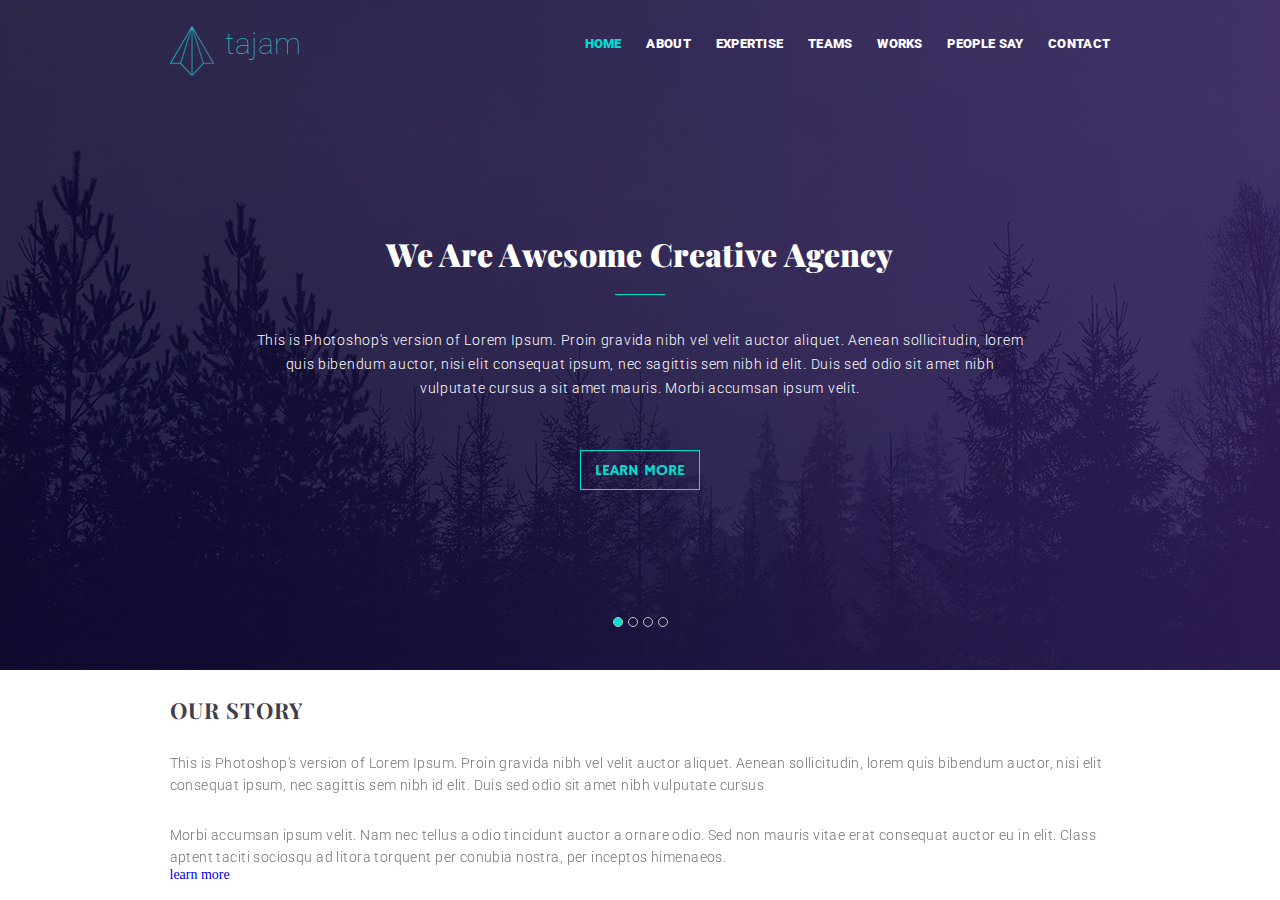
==== index.html @ 180e7577 "1.Make template 'content_wrapper'. 2.Make templates and mixins for headers and links. 3.Some extra c" ====
<!DOCTYPE html>
<html lang="ru">
	<head>
		<title>tajam
	</title>

		<link rel="stylesheet" href="css/style.css">
		<meta http-equiv="Content-type" content="text/html;charset=UTF-8" />
	</head>
	<body>
		<!-- Главная страница -->
		<header id="home">
			<div class="heading">
				<div class="logo">
					<h1>tajam</h1>
				</div>
				
				<nav>
					<ul>
						<li><a href="#home">home</a></li>
						<li><a href="#about">about</a></li>
						<li><a href="#expertise">expertise</a></li>
						<li><a href="#teams">teams</a></li>
						<li><a href="#works">works</a></li>
						<li><a href="#people_say">people say</a></li>
						<li><a href="#contact">contact</a></li>
					</ul>
				</nav>
				
				</div>
				<div class="middle_content">
					<h2>we are awesome creative agency</h2>
					<span class="blue_line"></span>
					<p>This is Photoshop's version  of Lorem Ipsum. Proin gravida nibh vel velit auctor aliquet. Aenean sollicitudin, lorem quis bibendum auctor, nisi elit consequat ipsum, nec sagittis sem nibh id elit. Duis sed odio sit amet nibh vulputate cursus a sit amet mauris. Morbi accumsan ipsum velit.</p>	
					<a href="">learn more</a>
				</div>
				<div class="triggers">
					<span></span>
					<span></span>
					<span></span>
					<span></span>
				</div>
				
		</header>
		<!-- О компании -->
		<section id="about">
			<div class="company_story">
				<h2>Our story</h2>
				<p>This is Photoshop's version  of Lorem Ipsum. Proin gravida nibh vel velit auctor aliquet. Aenean sollicitudin, lorem quis bibendum auctor, nisi elit consequat ipsum, nec sagittis sem nibh id elit. Duis sed odio sit amet nibh vulputate cursus</p>
				<p>Morbi accumsan ipsum velit. Nam nec tellus a odio tincidunt auctor a ornare odio. Sed non  mauris vitae erat consequat auctor eu in elit. Class aptent taciti sociosqu ad litora torquent per conubia nostra, per inceptos himenaeos.</p>
				<a href="#">learn more</a>
			</div>
		</section>

	</body>

	</html>
---- css/style.css ----
@charset "UTF-8";
@import url("https://fonts.googleapis.com/css2?family=Hammersmith+One&family=Playfair+Display:wght@400;700;900&family=Roboto:wght@100;300;400;900&display=swap");
/*Обнуление некоторых стандартных стилей CSS браузера*/
* {
  padding: 0;
  margin: 0;
  border: 0; }

*, *:before, *:after {
  -moz-box-sizing: border-box;
  -webkit-box-sizing: border-box;
  box-sizing: border-box; }

:focus, :active {
  outline: none; }

a:focus, a:active {
  outline: none; }

nav, footer, header, aside {
  display: block; }

html, body {
  height: 100%;
  width: 100%;
  font-size: 100%;
  line-height: 1;
  font-size: 14px;
  -ms-text-size-adjust: 100%;
  -moz-text-size-adjust: 100%;
  -webkit-text-size-adjust: 100%; }

input, button, textarea {
  font-family: inherit; }

input::-ms-clear {
  display: none; }

button {
  cursor: pointer; }

button::-moz-focus-inner {
  padding: 0;
  border: 0; }

a, a:visited {
  text-decoration: none; }

a:hover {
  text-decoration: none; }

ul li {
  list-style: none; }

img {
  vertical-align: top; }

h1, h2, h3, h4, h5, h6 {
  font-size: inherit;
  font-weight: 400; }

/*--------------------------------------------------*/
header .heading, #about .company_story {
  max-width: 941px;
  margin: 0 auto; }

#about h2 {
  font-family: 'Playfair Display',serif;
  text-transform: uppercase;
  font-size: 22px;
  line-height: 1.2;
  font-weight: 700;
  letter-spacing: 0.05em; }

header .middle_content a {
  display: inline-block;
  font-family: 'Hammersmith One', sans-serif;
  font-size: 16px;
  line-height: 40px;
  font-weight: 400;
  color: #00e0d0;
  text-transform: uppercase;
  height: 40px;
  border: 1px solid #00e0d0; }

header {
  background: url("../../img/layers.png") no-repeat, url("../../img/put_your_image_here_51.png") no-repeat; }
  header .heading {
    display: -webkit-box;
    display: -ms-flexbox;
    display: flex;
    -webkit-box-pack: justify;
    -ms-flex-pack: justify;
    justify-content: space-between; }
    header .heading .logo h1 {
      background-image: -webkit-gradient(linear, left top, right top, from(#00e0d0), to(#4aa3cc));
      background-image: -webkit-linear-gradient(left, #00e0d0 0%, #4aa3cc 100%);
      background-image: -o-linear-gradient(left, #00e0d0 0%, #4aa3cc 100%);
      background-image: linear-gradient(90deg, #00e0d0 0%, #4aa3cc 100%);
      font-family: Roboto;
      font-size: 30px;
      line-height: 1.2;
      margin: 26px 0 0 0;
      font-weight: 100;
      color: transparent;
      -webkit-background-clip: text;
      background-clip: text;
      position: relative;
      padding: 0 0 0 55px; }
      header .heading .logo h1:before {
        content: '';
        background: url("../../img/Icons/vector_smart_object_47.png") 0 0 no-repeat;
        width: 44px;
        height: 50px;
        top: 0;
        left: 0;
        position: absolute; }
    header .heading nav {
      margin: 36px 0 0 0;
      width: 526px; }
      header .heading nav ul {
        display: -webkit-box;
        display: -ms-flexbox;
        display: flex;
        -webkit-box-pack: justify;
        -ms-flex-pack: justify;
        justify-content: space-between;
        font-family: Roboto;
        font-size: 13px;
        line-height: 1.2;
        font-weight: 900;
        letter-spacing: 0.025em;
        text-transform: uppercase; }
        header .heading nav ul li a {
          color: #ffffff; }
        header .heading nav ul li:first-child a {
          color: #00e0d0; }
  header .middle_content {
    text-align: center;
    max-width: 771px;
    margin: 0 auto; }
    header .middle_content h2 {
      font-family: 'Playfair Display', serif;
      font-size: 32px;
      line-height: 1.2;
      font-weight: 900;
      letter-spacing: 0.01em;
      color: #ffffff;
      text-transform: capitalize;
      margin: 173px 0 0 0; }
    header .middle_content span {
      display: inline-block;
      width: 50px;
      height: 1px;
      background-color: #00e0d0;
      margin: 21px 0 0 0; }
    header .middle_content p {
      font-family: Roboto;
      font-size: 14px;
      line-height: 24px;
      font-weight: 300;
      letter-spacing: 0.05em;
      color: #ffffff;
      margin: 30px 0 0 0; }
    header .middle_content a {
      width: 120px;
      margin: 50px 0 0 0; }
  header .triggers {
    width: 55px;
    margin: 127px auto 0;
    display: -webkit-box;
    display: -ms-flexbox;
    display: flex;
    -webkit-box-pack: justify;
    -ms-flex-pack: justify;
    justify-content: space-between;
    padding: 0 0 70px 0; }
    header .triggers span {
      display: block;
      width: 10px;
      height: 10px;
      border-radius: 50%;
      border: 1px solid #c2c2c2; }
      header .triggers span:first-child {
        background-color: #00e0d0; }

#about {
  background: #ffffff; }
  #about h2 {
    color: #413d4b; }
  #about p {
    opacity: 0.74;
    font-family: Roboto;
    font-size: 14px;
    line-height: 22px;
    font-weight: 300;
    letter-spacing: 0.03em;
    color: #413d4b;
    margin: 28px 0 0 0; }
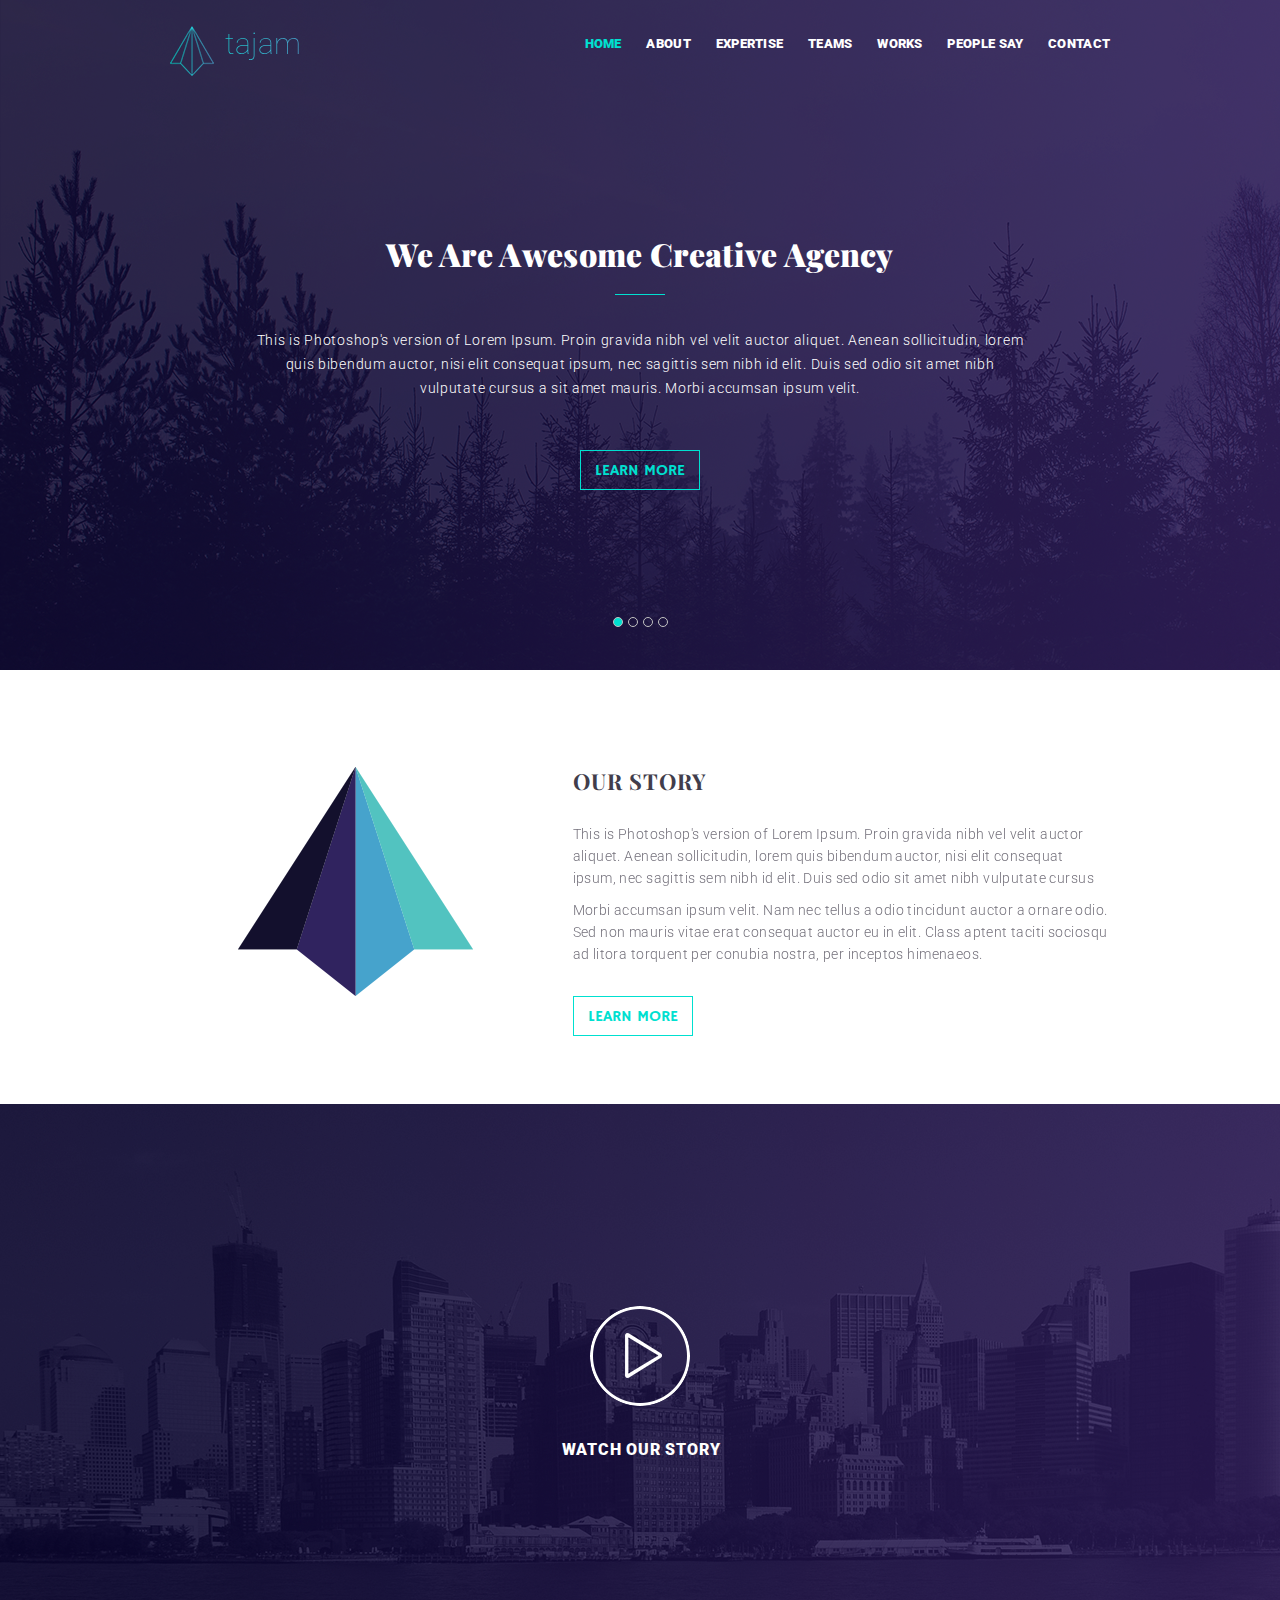
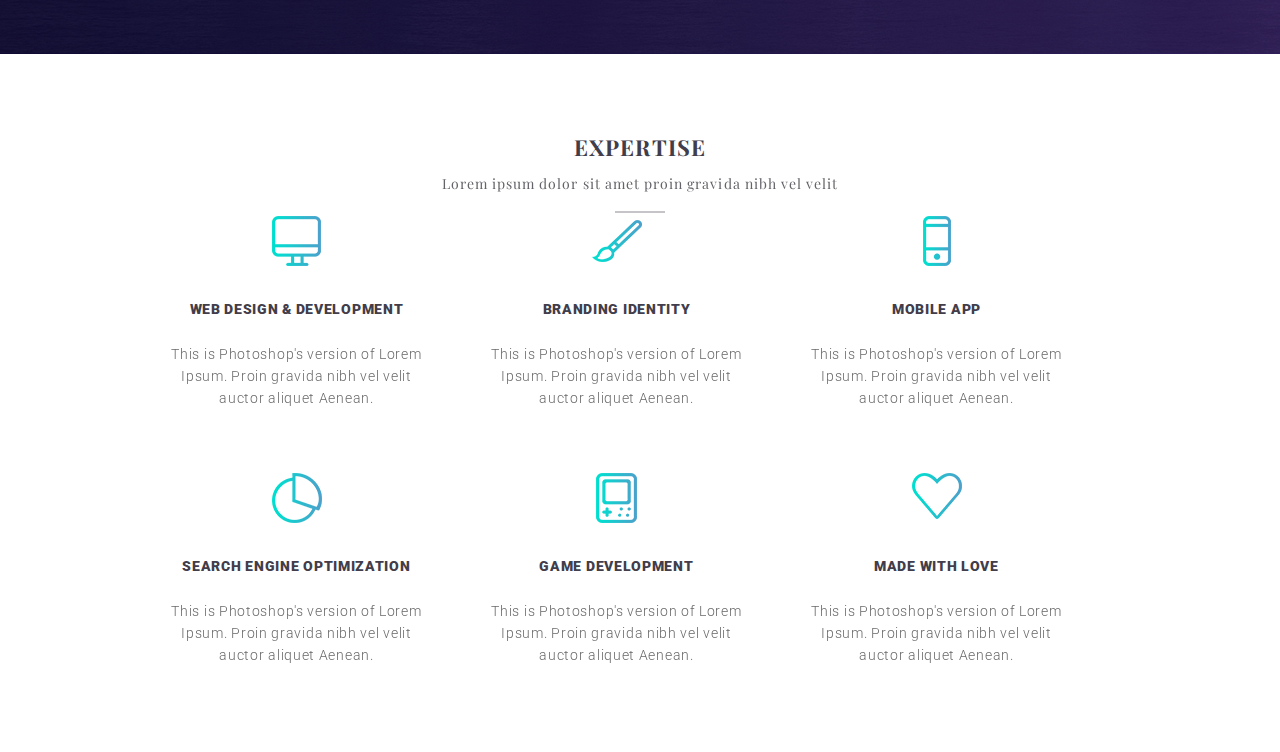
==== commit 4485e0c8: "1.Rename images 2.Complete 3 sections(about,video_story,expertise)" ====
--- a/index.html
+++ b/index.html
@@ -45,13 +45,59 @@
 		<!-- О компании -->
 		<section id="about">
 			<div class="company_story">
-				<h2>Our story</h2>
-				<p>This is Photoshop's version  of Lorem Ipsum. Proin gravida nibh vel velit auctor aliquet. Aenean sollicitudin, lorem quis bibendum auctor, nisi elit consequat ipsum, nec sagittis sem nibh id elit. Duis sed odio sit amet nibh vulputate cursus</p>
-				<p>Morbi accumsan ipsum velit. Nam nec tellus a odio tincidunt auctor a ornare odio. Sed non  mauris vitae erat consequat auctor eu in elit. Class aptent taciti sociosqu ad litora torquent per conubia nostra, per inceptos himenaeos.</p>
-				<a href="#">learn more</a>
+				<div class="story_box">
+					<h2>Our story</h2>
+					<p>This is Photoshop's version  of Lorem Ipsum. Proin gravida nibh vel velit auctor aliquet. Aenean sollicitudin, lorem quis bibendum auctor, nisi elit consequat ipsum, nec sagittis sem nibh id elit. Duis sed odio sit amet nibh vulputate cursus</p>
+					<p>Morbi accumsan ipsum velit. Nam nec tellus a odio tincidunt auctor a ornare odio. Sed non  mauris vitae erat consequat auctor eu in elit. Class aptent taciti sociosqu ad litora torquent per conubia nostra, per inceptos himenaeos.</p>
+					<a href="#">learn more</a>
+				</div>
 			</div>
 		</section>
+		<!-- Видео презентация -->
+		<section class="video_story">
+				<div class="play_wrapper">
+					<a href="#">watch our story</a>
+				</div>
+		</section>
+		<!-- Компетенции компании -->
+		<section id="expertise">
 
+			<div class="expertise_wraper">
+
+				<div class="top_content_expertise">
+							<h2>expertise</h2>
+							<p>Lorem ipsum dolor sit amet proin gravida nibh vel velit</p>
+							<span></span>
+						</div>
+			
+						<div class="main_content_expertise">
+							<div class="tile_web_dev">
+								<h2>web design & development</h2>
+								<p>This is Photoshop's version of Lorem Ipsum. Proin gravida nibh vel velit auctor aliquet Aenean.</p>
+							</div>
+							<div class="tile_identity">
+								<h2>branding identity</h2>
+								<p>This is Photoshop's version of Lorem Ipsum. Proin gravida nibh vel velit auctor aliquet Aenean.</p>
+							</div>
+							<div class="tile_mobile">
+								<h2>mobile app</h2>
+								<p>This is Photoshop's version of Lorem Ipsum. Proin gravida nibh vel velit auctor aliquet Aenean.</p>
+							</div>
+							<div class="tile_seo">
+								<h2>search engine optimization</h2>
+								<p>This is Photoshop's version of Lorem Ipsum. Proin gravida nibh vel velit auctor aliquet Aenean.</p>
+							</div>
+							<div class="tile_gamedev">
+								<h2>game development</h2>
+								<p>This is Photoshop's version of Lorem Ipsum. Proin gravida nibh vel velit auctor aliquet Aenean.</p>
+							</div>
+							<div class="tile_mwl">
+								<h2>made with love</h2>
+								<p>This is Photoshop's version of Lorem Ipsum. Proin gravida nibh vel velit auctor aliquet Aenean.</p>
+							</div>
+						</div>
+			</div>
+		</section>
 	</body>
 
 	</html>
--- a/css/style.css
+++ b/css/style.css
@@ -60,11 +60,11 @@
   font-weight: 400; }
 
 /*--------------------------------------------------*/
-header .heading, #about .company_story {
+header .heading, #about .company_story, .video_story .play_wrapper, #expertise .expertise_wraper {
   max-width: 941px;
   margin: 0 auto; }
 
-#about h2 {
+#about .company_story .story_box h2, #expertise .expertise_wraper .top_content_expertise h2 {
   font-family: 'Playfair Display',serif;
   text-transform: uppercase;
   font-size: 22px;
@@ -72,7 +72,7 @@
   font-weight: 700;
   letter-spacing: 0.05em; }
 
-header .middle_content a {
+header .middle_content a, #about .company_story .story_box a {
   display: inline-block;
   font-family: 'Hammersmith One', sans-serif;
   font-size: 16px;
@@ -81,10 +81,11 @@
   color: #00e0d0;
   text-transform: uppercase;
   height: 40px;
-  border: 1px solid #00e0d0; }
+  border: 1px solid #00e0d0;
+  text-align: center; }
 
 header {
-  background: url("../../img/layers.png") no-repeat, url("../../img/put_your_image_here_51.png") no-repeat; }
+  background: url("../../img/purple_frontlayer1.png") no-repeat, url("../../img/forest_backlayer.png") no-repeat; }
   header .heading {
     display: -webkit-box;
     display: -ms-flexbox;
@@ -97,7 +98,7 @@
       background-image: -webkit-linear-gradient(left, #00e0d0 0%, #4aa3cc 100%);
       background-image: -o-linear-gradient(left, #00e0d0 0%, #4aa3cc 100%);
       background-image: linear-gradient(90deg, #00e0d0 0%, #4aa3cc 100%);
-      font-family: Roboto;
+      font-family: 'Roboto', sans-serif;
       font-size: 30px;
       line-height: 1.2;
       margin: 26px 0 0 0;
@@ -109,7 +110,7 @@
       padding: 0 0 0 55px; }
       header .heading .logo h1:before {
         content: '';
-        background: url("../../img/Icons/vector_smart_object_47.png") 0 0 no-repeat;
+        background: url("../../img/Icons/logo.png") 0 0 no-repeat;
         width: 44px;
         height: 50px;
         top: 0;
@@ -125,7 +126,7 @@
         -webkit-box-pack: justify;
         -ms-flex-pack: justify;
         justify-content: space-between;
-        font-family: Roboto;
+        font-family: 'Roboto', sans-serif;
         font-size: 13px;
         line-height: 1.2;
         font-weight: 900;
@@ -155,7 +156,7 @@
       background-color: #00e0d0;
       margin: 21px 0 0 0; }
     header .middle_content p {
-      font-family: Roboto;
+      font-family: 'Roboto', sans-serif;
       font-size: 14px;
       line-height: 24px;
       font-weight: 300;
@@ -186,14 +187,150 @@
 
 #about {
   background: #ffffff; }
-  #about h2 {
-    color: #413d4b; }
-  #about p {
-    opacity: 0.74;
-    font-family: Roboto;
-    font-size: 14px;
-    line-height: 22px;
-    font-weight: 300;
-    letter-spacing: 0.03em;
-    color: #413d4b;
-    margin: 28px 0 0 0; }
+  #about .company_story .story_box {
+    position: relative;
+    padding: 71px 0 0 403px;
+    height: 296px;
+    margin: 0 0 111px 0; }
+    #about .company_story .story_box h2 {
+      color: #413d4b; }
+    #about .company_story .story_box p {
+      opacity: 0.74;
+      font-family: 'Roboto', sans-serif;
+      font-size: 14px;
+      line-height: 22px;
+      font-weight: 300;
+      letter-spacing: 0.03em;
+      color: #413d4b;
+      margin: 28px 0 0 0; }
+      #about .company_story .story_box p:nth-child(3) {
+        margin: 10px 0 0 0; }
+    #about .company_story .story_box a {
+      width: 120px;
+      margin: 31px 0 0 0; }
+    #about .company_story .story_box:before {
+      content: '';
+      display: inline-block;
+      background: url("../../img/logo-two.png") no-repeat;
+      position: absolute;
+      width: 110%;
+      height: 110%;
+      top: 70px;
+      left: 68px; }
+
+.video_story {
+  background: url("../../img/frontlayer_ourstory.png") 0 0 no-repeat, url("../../img/backlayer_our_story.png") 0 0 no-repeat; }
+  .video_story .play_wrapper {
+    text-align: center;
+    padding: 202px 392px; }
+    .video_story .play_wrapper a {
+      font-family: 'Roboto', sans-serif;
+      font-size: 16px;
+      line-height: 1.2;
+      font-weight: 900;
+      letter-spacing: 0.05em;
+      color: #ffffff;
+      text-transform: uppercase;
+      white-space: nowrap;
+      display: block; }
+      .video_story .play_wrapper a:before {
+        display: block;
+        content: '';
+        background: url("../../img/Icons/play1.png") no-repeat, url("../../img/Icons/play2.png") 35px 27px no-repeat;
+        width: 100px;
+        height: 100px;
+        margin: 0 28px 34px 28px; }
+
+#expertise {
+  background: #fff;
+  padding: 72px 0 101px 0; }
+  #expertise .expertise_wraper .top_content_expertise {
+    text-align: center; }
+    #expertise .expertise_wraper .top_content_expertise h2 {
+      color: #413d4b;
+      margin: 0 0 16px 0; }
+    #expertise .expertise_wraper .top_content_expertise p {
+      opacity: 0.74;
+      font-family: 'Playfair Display', serif;
+      font-size: 14px;
+      line-height: 1.2;
+      font-weight: 400;
+      letter-spacing: 0.075em;
+      color: #2f2d35; }
+    #expertise .expertise_wraper .top_content_expertise span {
+      display: inline-block;
+      width: 50px;
+      height: 2px;
+      opacity: 0.3;
+      background-color: #413d4b;
+      margin: 18px 0 0 0; }
+  #expertise .expertise_wraper .main_content_expertise {
+    display: -ms-grid;
+    display: grid;
+    -ms-grid-columns: (254px)[3];
+    grid-template-columns: repeat(3, 254px);
+    grid-auto-rows: 178px;
+    grid-column-gap: 66px;
+    grid-row-gap: 79px;
+    justify-items: center; }
+    #expertise .expertise_wraper .main_content_expertise div {
+      text-align: center; }
+    #expertise .expertise_wraper .main_content_expertise h2 {
+      font-family: 'Roboto', sans-serif;
+      font-size: 14px;
+      line-height: 1.2;
+      font-weight: 900;
+      letter-spacing: 0.05em;
+      color: #413d4b;
+      text-transform: uppercase;
+      margin: 0 0 25px 0; }
+    #expertise .expertise_wraper .main_content_expertise p {
+      opacity: 0.74;
+      font-family: 'Roboto', sans-serif;
+      font-size: 14px;
+      line-height: 22px;
+      font-weight: 300;
+      letter-spacing: 0.05em;
+      color: #333333; }
+    #expertise .expertise_wraper .main_content_expertise .tile_web_dev h2:before {
+      content: '';
+      background: url("../../img/Icons/expertise_icon_web.png");
+      display: block;
+      width: 49px;
+      height: 50px;
+      margin: 0 102.5px 35px 102.5px; }
+    #expertise .expertise_wraper .main_content_expertise .tile_identity h2:before {
+      content: '';
+      background: url("../../img/Icons/expertise_icon_branding.png");
+      display: block;
+      width: 50px;
+      height: 42px;
+      margin: 4px 102px 39px 102px; }
+    #expertise .expertise_wraper .main_content_expertise .tile_mobile h2:before {
+      content: '';
+      background: url("../../img/Icons/expertise_icon_mobile.png");
+      display: block;
+      width: 28px;
+      height: 50px;
+      margin: 0 113px 35px 113px; }
+    #expertise .expertise_wraper .main_content_expertise .tile_seo h2:before {
+      content: '';
+      background: url("../../img/Icons/expertise_icon_seo.png");
+      display: block;
+      width: 50px;
+      height: 50px;
+      margin: 0 102px 35px 102px; }
+    #expertise .expertise_wraper .main_content_expertise .tile_gamedev h2:before {
+      content: '';
+      background: url("../../img/Icons/expertise_icon_gamedev.png");
+      display: block;
+      width: 41px;
+      height: 50px;
+      margin: 0 106.5px 35px 106.5px; }
+    #expertise .expertise_wraper .main_content_expertise .tile_mwl h2:before {
+      content: '';
+      background: url("../../img/Icons/expertise_icon_mwl.png");
+      display: block;
+      width: 50px;
+      height: 46px;
+      margin: 0 102px 39px 102px; }
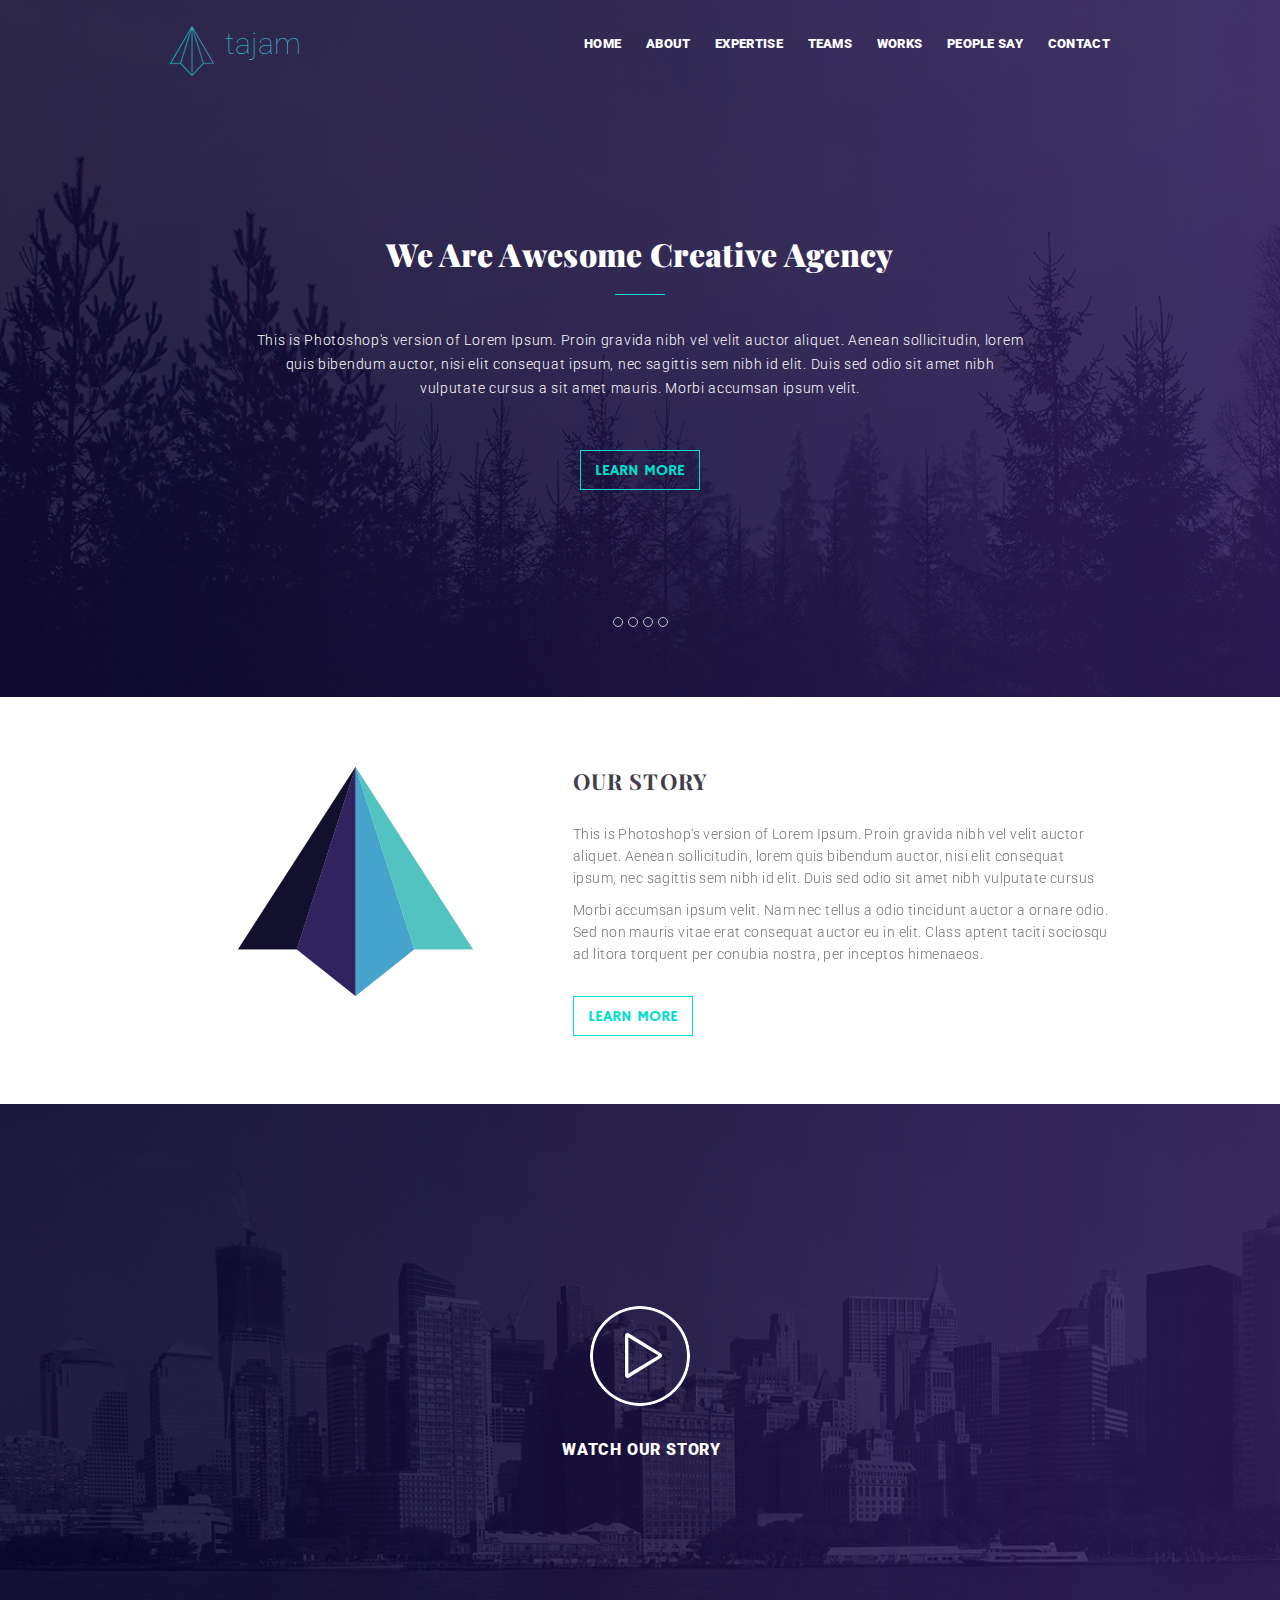
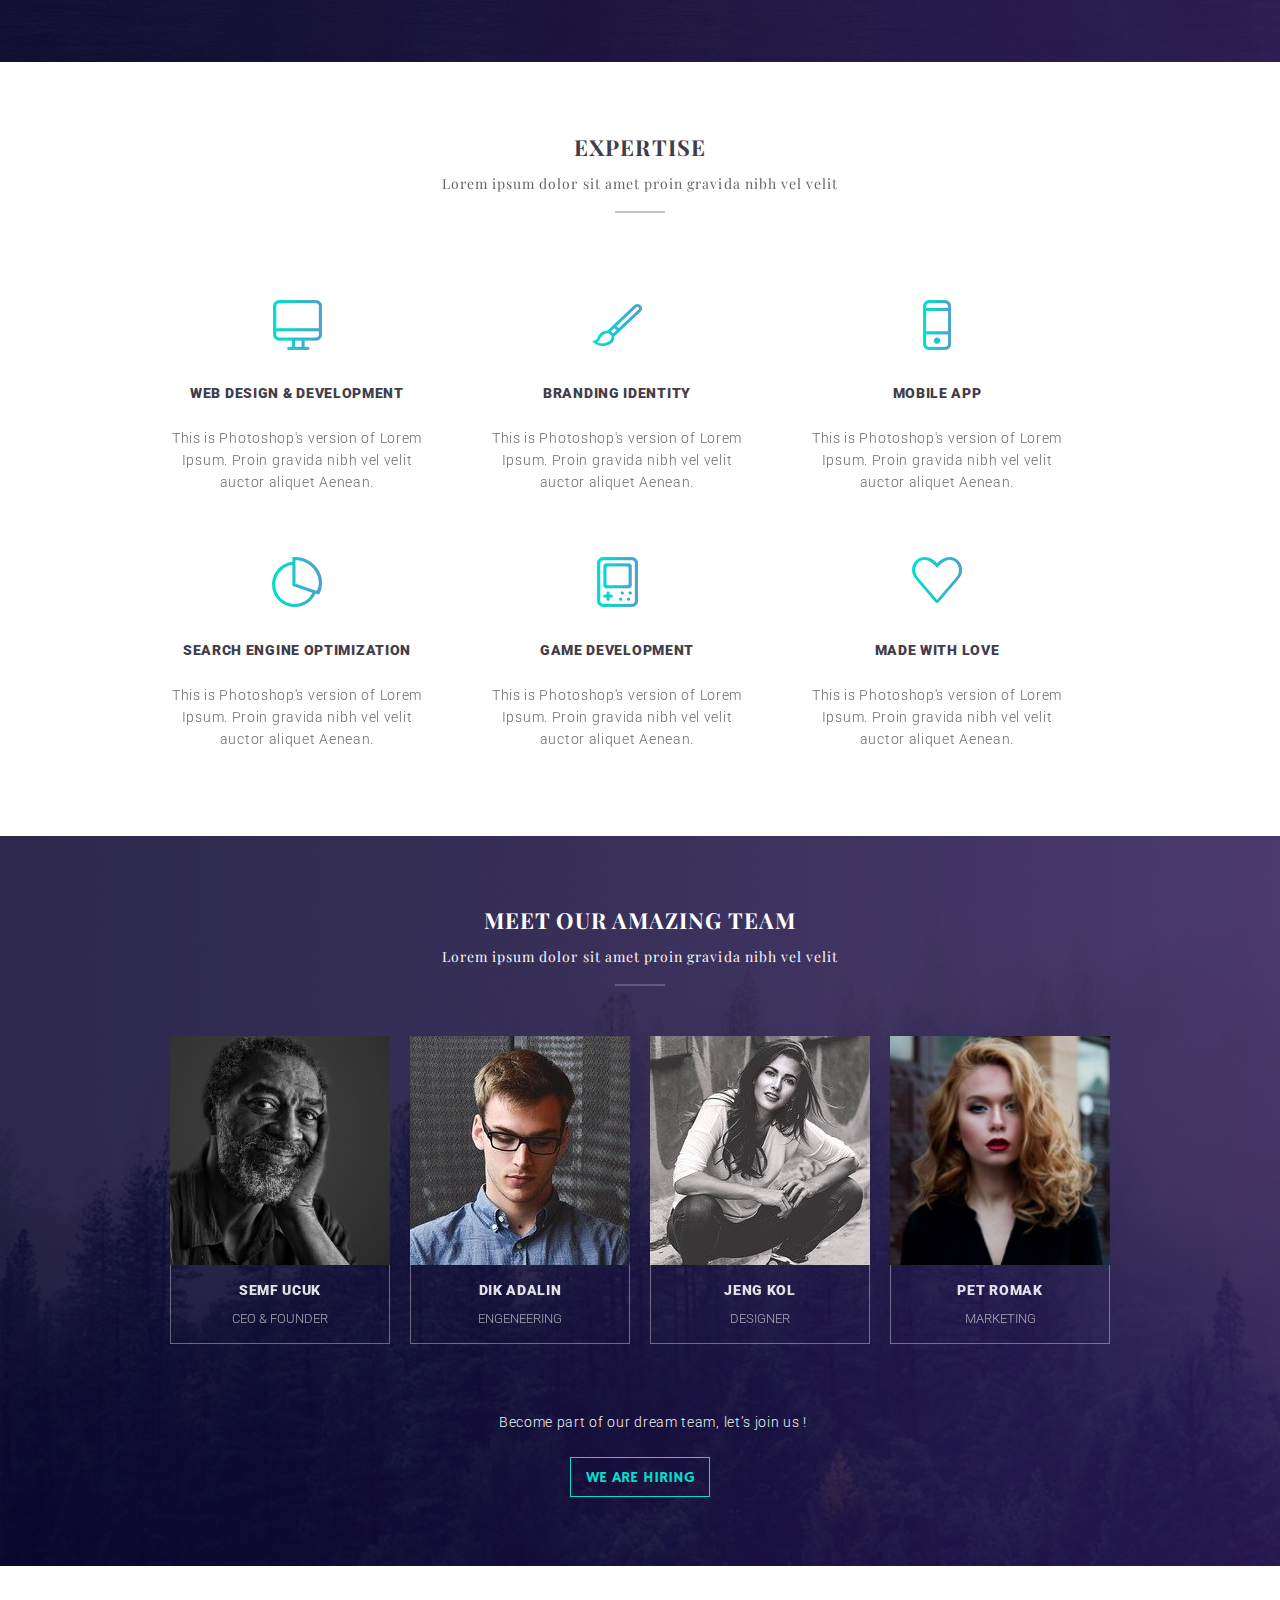
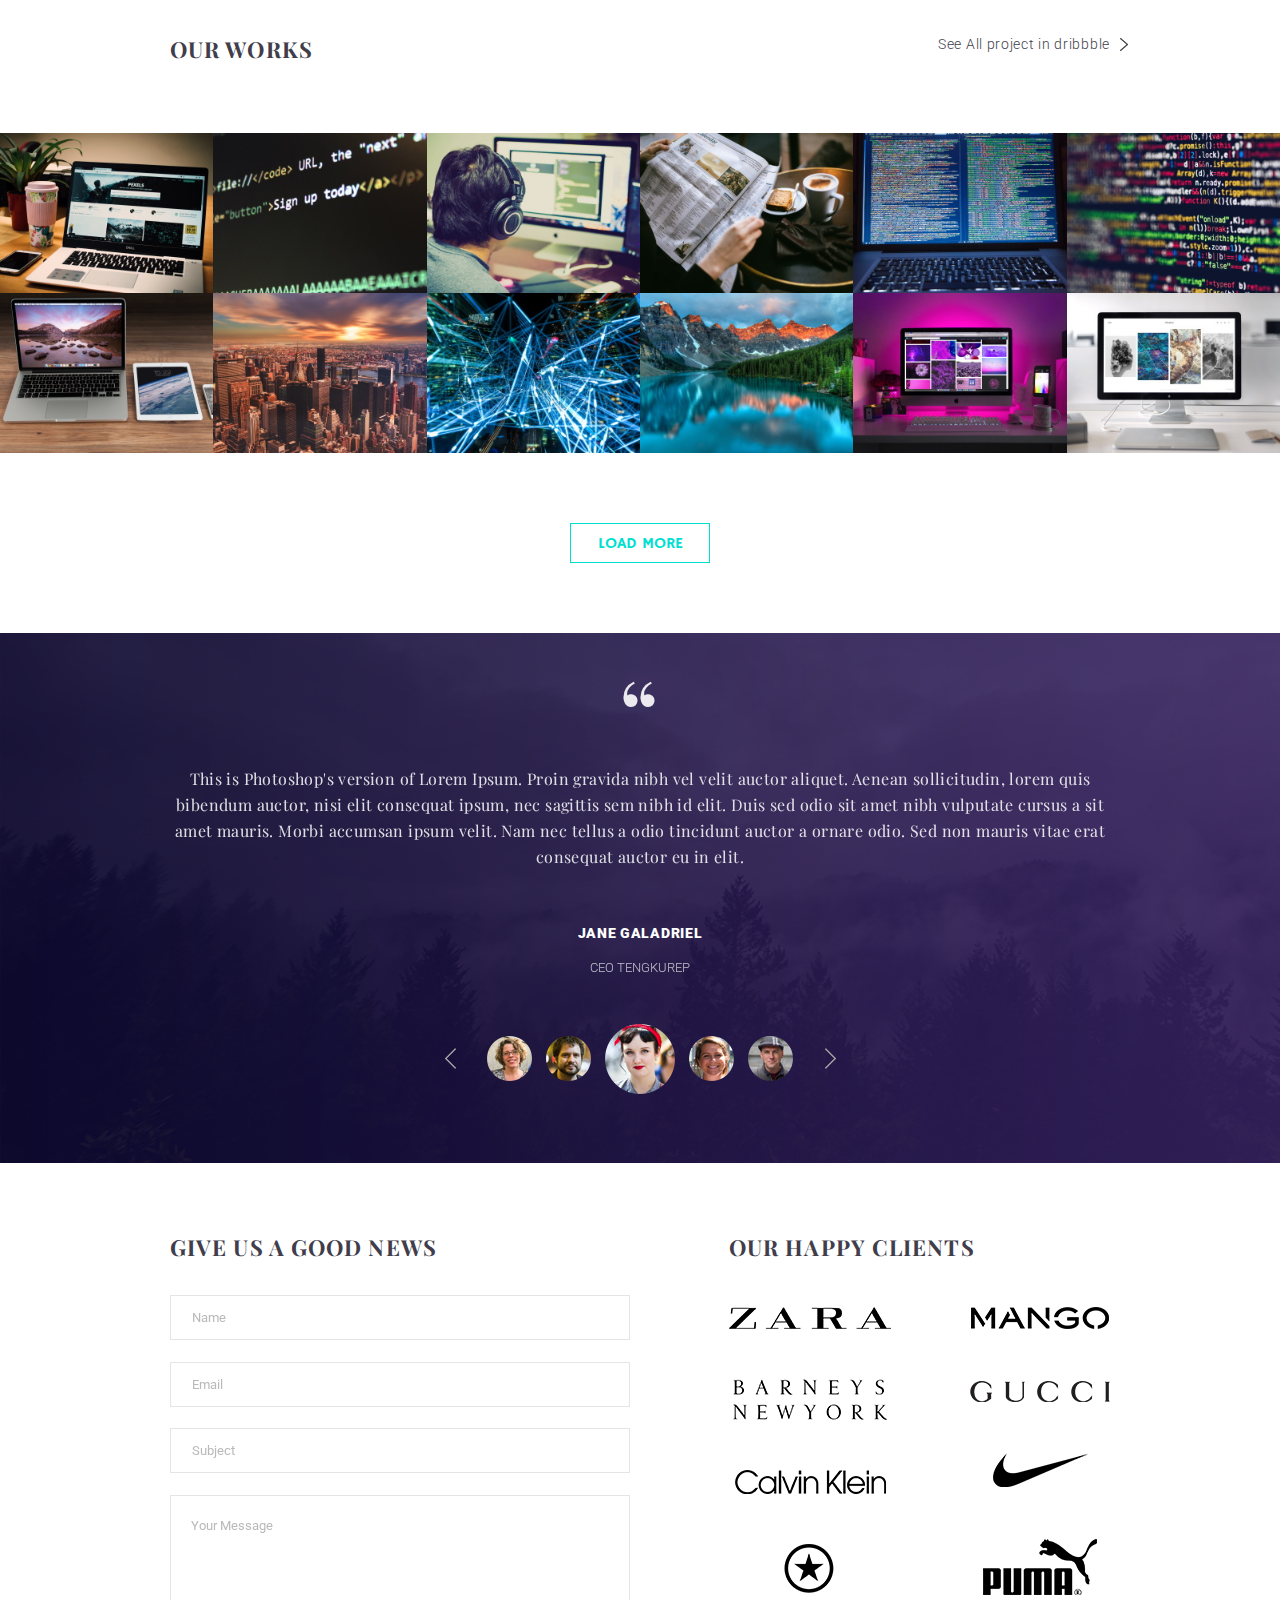
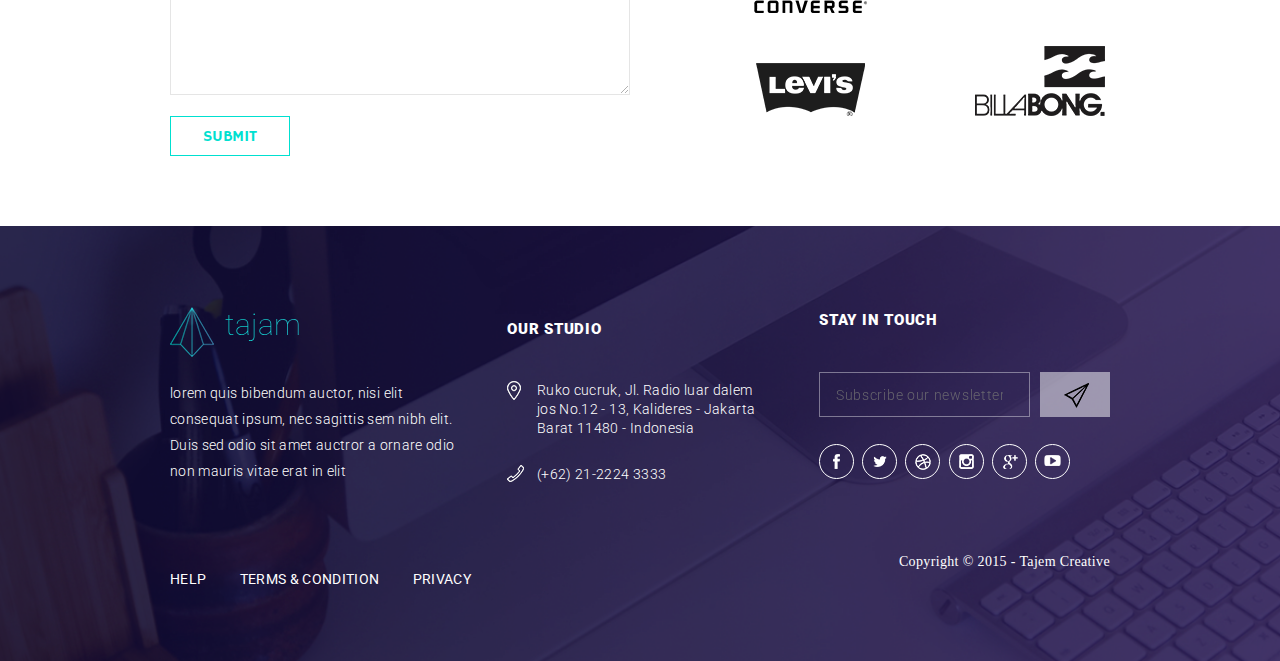
==== commit f03db702: "1.Add pictures 2. Complete all sections in 'index.html' 3.Complete all sections in 'style.scss'in si" ====
--- a/index.html
+++ b/index.html
@@ -98,6 +98,179 @@
 						</div>
 			</div>
 		</section>
+		<!-- Команда -->
+		<section id="teams">
+			<div class="teams_wrapper">
+				<div class="top_content_teams">
+							<h2>meet our amazing team</h2>
+							<p>Lorem ipsum dolor sit amet proin gravida nibh vel velit</p>
+							<span></span>
+						</div>
+						<div class="middle_content_teams">
+							<div class="teammate_tile">
+								<div class="teammate_photo">
+									<img src="img/semf_ucuk.jpg" alt="Semf Ucuk,ceo & founder">
+								</div>
+								<div class="teammate_name_and_position">
+									<h2>Semf Ucuk</h2>
+									<p>ceo & founder</p>
+								</div>
+							</div>
+							<div class="teammate_tile">
+								<div class="teammate_photo">
+									<img src="img/dik_adalin.jpg" alt="Dik Adalin,engeneering">
+								</div>
+								<div class="teammate_name_and_position">
+									<h2>Dik Adalin</h2>
+									<p>engeneering</p>
+								</div>
+							</div>
+							<div class="teammate_tile">
+								<div class="teammate_photo">
+									<img src="img/jeng_kol.jpg" alt="Jeng Kol,designer">
+								</div>
+								<div class="teammate_name_and_position">
+									<h2>Jeng Kol</h2>
+									<p>designer</p>
+								</div>
+							</div>
+							<div class="teammate_tile">
+								<div class="teammate_photo">
+									<img src="img/pet_romak.jpg" alt="">
+								</div>
+								<div class="teammate_name_and_position">
+									<h2>Pet Romak</h2>
+									<p>marketing</p>
+								</div>
+							</div>
+						</div>
+						<div class="bottom_content_teams">
+							<p>Become part of our dream team, let’s join us !</p>
+							<a href="#">we are hiring</a>
+						</div>
+					</div>
+		</section>
+		<!-- Выполненные проекты -->
+		<section id="works">
+			<div class="top_content_works">
+				<h2>our works</h2>
+				<a href="#">See All project in dribbble</a>
+			</div>
+			<div class="projects">
+				<div class="project_tile"><img src="img/project_photo (1).jpg" alt="Изображение проекта"></div>
+				<div class="project_tile"><img src="img/project_photo (2).jpg" alt="Изображение проекта 2"></div>
+				<div class="project_tile"><img src="img/project_photo (3).jpg" alt="Изображение проекта 3"></div>
+				<div class="project_tile"><img src="img/project_photo (4).jpg" alt="Изображение проекта 4"></div>
+				<div class="project_tile"><img src="img/project_photo (5).jpg" alt="Изображение проекта 5"></div>
+				<div class="project_tile"><img src="img/project_photo (6).jpg" alt="Изображение проекта 6"></div>
+				<div class="project_tile"><img src="img/project_photo (7).jpg" alt="Изображение проекта 7"></div>
+				<div class="project_tile"><img src="img/project_photo (8).jpg" alt="Изображение проекта 8"></div>
+				<div class="project_tile"><img src="img/project_photo (9).jpg" alt="Изображение проекта 9"></div>
+				<div class="project_tile"><img src="img/project_photo (10).jpg" alt="Изображение проекта 10"></div>
+				<div class="project_tile"><img src="img/project_photo (11).jpg" alt="Изображение проекта 11"></div>
+				<div class="project_tile"><img src="img/project_photo (12).jpg" alt="Изображение проекта 12"></div>
+			</div>
+			<div class="button_wrapper"><a href="">load more</a></div>
+		</section>
+		<!-- Отзывы людей -->
+		<section id="people_say">
+			<div class="rewiew_page_wrapper">
+				<div class="review_content">
+					<h2 class="quotes">“</h2>
+					<p class="review">This is Photoshop's version  of Lorem Ipsum. Proin gravida nibh vel velit auctor aliquet. Aenean sollicitudin, lorem quis bibendum auctor, nisi elit consequat ipsum, nec sagittis sem nibh id elit. Duis sed odio sit amet nibh vulputate cursus a sit amet mauris. Morbi accumsan ipsum velit. Nam nec tellus a odio tincidunt auctor a ornare odio. Sed non  mauris vitae erat consequat auctor eu in elit.</p>
+					<h2 class="name_reviewer">jane galadriel</h2>
+					<p class="position_reviewer">ceo tengkurep</p>
+				</div>
+				<div class="review_triggers">
+					<span class="arrow"></span>
+					<div class="photo_triggers">
+						<span></span>
+						<span></span>
+						<span class="active"></span>
+						<span></span>
+						<span></span>
+					</div>
+					<span class="arrow"></span>
+				</div>
+			</div>
+		</section>
+		<!-- Форма обратной связи + список клиентов -->
+		<section id="contact">
+			<div class="contact_wrapper">
+				<div class="contact_form">
+					<h2>give us a good news</h2>
+					<form action="#">
+						<input type="text" name="name" placeholder="Name" required>
+						<input type="email" name="email" placeholder="Email" required>
+						<input type="text" name="subject" placeholder="Subject" required>
+						<textarea name="message" placeholder="Your Message" required></textarea>
+						<button type="submit">Submit</button> 
+					</form>
+				</div>
+				<div class="happy_clients">
+					<h2>our happy clients</h2>
+					<div class="clients_wrapper">
+						<div class="clients_column">
+							<img src="img/Icons/clients_logo_zara.png" alt="Zara Logo">
+							<img src="img/Icons/clients_logo_barney.png" alt="Barneys New York Logo">
+							<img src="img/Icons/clients_logo_calvin.png" alt="Calvin Clein Logo">
+							<img src="img/Icons/clients_logo_converse.png" alt="Converse Logo">
+							<img src="img/Icons/clients_logo_levis.png" alt="Levis Logo">
+						</div>
+						<div class="clients_column">
+							<img src="img/Icons/clients_logo_mango.png" alt="Mango Logo">
+							<img src="img/Icons/clients_logo_gucci.png" alt="Gucci Logo">
+							<img src="img/Icons/clients_logo_nike.png" alt="Nike Logo">
+							<img src="img/Icons/clients_logo_puma.png" alt="Puma Logo">
+							<img src="img/Icons/clients_logo_billabong.png" alt="Billabong Logo">
+						</div>
+					</div>
+				</div>
+			</div>
+		</section>
+		<!-- Подвал -->
+		<footer>
+			<div class="footer_wrapper">
+				<div class="help">
+					<div class="logo">
+						<h2>tajam</h2>
+					</div>
+					<p>lorem quis bibendum auctor, nisi elit consequat ipsum, nec sagittis sem nibh elit. Duis sed odio sit amet auctror a ornare odio non mauris vitae erat in elit</p>
+					<div class="help_links">
+						<a href="#">Help</a>
+						<a href="#">terms & condition</a>
+						<a href="#">privacy</a>
+					</div>
+				</div>
+				<div class="contact_details">
+					<h2>our studio</h2>
+					<ul class="contact_links">
+						<li><a href="https://goo.gl/maps/2ZAwpo4rXjoqUq1DA">Ruko cucruk, Jl. Radio luar dalem jos No.12 - 13, Kalideres - Jakarta Barat
+11480 - Indonesia</a></li>
+						<li><a href="tel:+622122243333">(+62) 21-2224 3333</a></li>
+					</ul>
+				</div>
+				<div class="subscribe">
+					<h2>Stay in touch</h2>
+					<form action="#">
+						<input type="email" name="email" placeholder="Subscribe our newsletter" required>
+						<button type="submit" class="little_airplane"></button>
+					</form>
+					<div class="social">
+						<ul>
+							<li><a href="#"></a></li>
+							<li><a href="#"></a></li>
+							<li><a href="#"></a></li>
+							<li><a href="#"></a></li>
+							<li><a href="#"></a></li>
+							<li><a href="#"></a></li>
+						</ul>
+					</div>
+					<p>Copyright &copy; 2015 - Tajem Creative</p>
+
+				</div>
+			</div>
+		</footer>
 	</body>
 
 	</html>
--- a/css/style.css
+++ b/css/style.css
@@ -60,11 +60,11 @@
   font-weight: 400; }
 
 /*--------------------------------------------------*/
-header .heading, #about .company_story, .video_story .play_wrapper, #expertise .expertise_wraper {
-  max-width: 941px;
+header .heading, #about .company_story, .video_story .play_wrapper, #expertise .expertise_wraper, #teams .teams_wrapper, #works .top_content_works, #people_say .rewiew_page_wrapper, #contact .contact_wrapper, footer .footer_wrapper {
+  max-width: 940px;
   margin: 0 auto; }
 
-#about .company_story .story_box h2, #expertise .expertise_wraper .top_content_expertise h2 {
+#about .company_story .story_box h2, #expertise .expertise_wraper .top_content_expertise h2, #teams .teams_wrapper .top_content_teams h2, #works .top_content_works h2, #contact .contact_wrapper .contact_form h2, #contact .contact_wrapper .happy_clients h2 {
   font-family: 'Playfair Display',serif;
   text-transform: uppercase;
   font-size: 22px;
@@ -72,7 +72,7 @@
   font-weight: 700;
   letter-spacing: 0.05em; }
 
-header .middle_content a, #about .company_story .story_box a {
+header .middle_content a, #about .company_story .story_box a, #teams .teams_wrapper .bottom_content_teams a, #works .button_wrapper a, #contact .contact_wrapper .contact_form form button {
   display: inline-block;
   font-family: 'Hammersmith One', sans-serif;
   font-size: 16px;
@@ -83,9 +83,12 @@
   height: 40px;
   border: 1px solid #00e0d0;
   text-align: center; }
+  header .middle_content a:hover, #about .company_story .story_box a:hover, #teams .teams_wrapper .bottom_content_teams a:hover, #works .button_wrapper a:hover, #contact .contact_wrapper .contact_form form button:hover {
+    background: #00e0d0;
+    color: #ffffff; }
 
 header {
-  background: url("../../img/purple_frontlayer1.png") no-repeat, url("../../img/forest_backlayer.png") no-repeat; }
+  background: url("../../img/purple_frontlayer1.png") 0 0/cover no-repeat, url("../../img/forest_backlayer.png") 0 0/cover no-repeat; }
   header .heading {
     display: -webkit-box;
     display: -ms-flexbox;
@@ -134,8 +137,8 @@
         text-transform: uppercase; }
         header .heading nav ul li a {
           color: #ffffff; }
-        header .heading nav ul li:first-child a {
-          color: #00e0d0; }
+          header .heading nav ul li a:hover {
+            color: #00e0d0; }
   header .middle_content {
     text-align: center;
     max-width: 771px;
@@ -182,8 +185,9 @@
       height: 10px;
       border-radius: 50%;
       border: 1px solid #c2c2c2; }
-      header .triggers span:first-child {
-        background-color: #00e0d0; }
+      header .triggers span:hover {
+        background-color: #00e0d0;
+        cursor: pointer; }
 
 #about {
   background: #ffffff; }
@@ -213,13 +217,13 @@
       display: inline-block;
       background: url("../../img/logo-two.png") no-repeat;
       position: absolute;
-      width: 110%;
-      height: 110%;
+      width: 235px;
+      height: 229px;
       top: 70px;
       left: 68px; }
 
 .video_story {
-  background: url("../../img/frontlayer_ourstory.png") 0 0 no-repeat, url("../../img/backlayer_our_story.png") 0 0 no-repeat; }
+  background: url("../../img/frontlayer_ourstory.png") 0 0/cover no-repeat, url("../../img/backlayer_our_story.png") 0 0/cover no-repeat; }
   .video_story .play_wrapper {
     text-align: center;
     padding: 202px 392px; }
@@ -233,6 +237,10 @@
       text-transform: uppercase;
       white-space: nowrap;
       display: block; }
+      .video_story .play_wrapper a:hover {
+        -webkit-transform: scale(1.1);
+        -ms-transform: scale(1.1);
+        transform: scale(1.1); }
       .video_story .play_wrapper a:before {
         display: block;
         content: '';
@@ -245,6 +253,7 @@
   background: #fff;
   padding: 72px 0 101px 0; }
   #expertise .expertise_wraper .top_content_expertise {
+    margin: 0 0 84px 0;
     text-align: center; }
     #expertise .expertise_wraper .top_content_expertise h2 {
       color: #413d4b;
@@ -334,3 +343,505 @@
       width: 50px;
       height: 46px;
       margin: 0 102px 39px 102px; }
+
+#teams {
+  background: url("../../img/teams_frontlayer.png") 0 0/cover no-repeat, url("../../img/teams_backlayer.png") 0 0/cover no-repeat;
+  padding: 71px 0 69px 0; }
+  #teams .teams_wrapper .top_content_teams {
+    text-align: center;
+    margin: 0 0 47px 0; }
+    #teams .teams_wrapper .top_content_teams h2 {
+      color: #ffffff; }
+    #teams .teams_wrapper .top_content_teams p {
+      font-family: 'Playfair Display', serif;
+      font-size: 14px;
+      line-height: 1.2;
+      font-weight: 400;
+      letter-spacing: 0.075em;
+      color: #f9f9f9;
+      margin: 16px 0 0 0; }
+    #teams .teams_wrapper .top_content_teams span {
+      display: inline-block;
+      width: 50px;
+      height: 2px;
+      opacity: 0.2;
+      background-color: #ffffff;
+      margin: 18px 0 0 0; }
+  #teams .teams_wrapper .middle_content_teams {
+    display: -webkit-box;
+    display: -ms-flexbox;
+    display: flex;
+    -webkit-box-pack: justify;
+    -ms-flex-pack: justify;
+    justify-content: space-between; }
+    #teams .teams_wrapper .middle_content_teams .teammate_tile .teammate_photo {
+      width: 220px;
+      height: 229px; }
+      #teams .teams_wrapper .middle_content_teams .teammate_tile .teammate_photo img {
+        max-width: 100%; }
+    #teams .teams_wrapper .middle_content_teams .teammate_tile .teammate_name_and_position {
+      width: 220px;
+      height: 79px;
+      border: 1px solid rgba(225, 225, 225, 0.43);
+      border-top: none;
+      display: -webkit-box;
+      display: -ms-flexbox;
+      display: flex;
+      -webkit-box-orient: vertical;
+      -webkit-box-direction: normal;
+      -ms-flex-direction: column;
+      flex-direction: column;
+      -webkit-box-align: center;
+      -ms-flex-align: center;
+      align-items: center;
+      -webkit-box-pack: center;
+      -ms-flex-pack: center;
+      justify-content: center; }
+      #teams .teams_wrapper .middle_content_teams .teammate_tile .teammate_name_and_position h2 {
+        opacity: 0.87;
+        font-family: 'Roboto', sans-serif;
+        font-size: 14px;
+        line-height: 1.2;
+        font-weight: 900;
+        letter-spacing: 0.05em;
+        color: #ffffff;
+        text-transform: uppercase; }
+      #teams .teams_wrapper .middle_content_teams .teammate_tile .teammate_name_and_position p {
+        opacity: 0.61;
+        font-family: 'Roboto', sans-serif;
+        font-size: 13px;
+        line-height: 1.2;
+        font-weight: 300;
+        color: #fafafa;
+        text-transform: uppercase;
+        margin: 12px 0 0 0; }
+  #teams .teams_wrapper .bottom_content_teams {
+    margin: 70px 0 0 0;
+    text-align: center; }
+    #teams .teams_wrapper .bottom_content_teams p {
+      font-family: 'Roboto', sans-serif;
+      font-size: 14px;
+      line-height: 1.2;
+      font-weight: 300;
+      letter-spacing: 0.05em;
+      color: #f3f3f3;
+      margin: 0 0 0 26px; }
+    #teams .teams_wrapper .bottom_content_teams a {
+      width: 140px;
+      margin: 26px 0 0 0; }
+
+#works {
+  background: #ffffff;
+  padding: 70px 0; }
+  #works .top_content_works {
+    display: -webkit-box;
+    display: -ms-flexbox;
+    display: flex;
+    -webkit-box-pack: justify;
+    -ms-flex-pack: justify;
+    justify-content: space-between; }
+    #works .top_content_works h2 {
+      color: #413d4b; }
+    #works .top_content_works a {
+      font-family: 'Roboto', sans-serif;
+      font-size: 14px;
+      line-height: 1.2;
+      font-weight: 300;
+      letter-spacing: 0.05em;
+      color: #413d4b;
+      position: relative; }
+      #works .top_content_works a:hover {
+        -webkit-transform: scale(1.2);
+        -ms-transform: scale(1.2);
+        transform: scale(1.2); }
+      #works .top_content_works a:after {
+        content: '';
+        display: inline-block;
+        width: 8px;
+        height: 13px;
+        opacity: 0.7;
+        background: url("../../img/Icons/right_arrow.png") no-repeat;
+        margin: 0 0 0 10px;
+        position: absolute;
+        top: 2.5px; }
+  #works .projects {
+    margin: 71px 0 0 0;
+    display: -ms-grid;
+    display: grid;
+    -ms-grid-columns: (auto)[6];
+    grid-template-columns: repeat(6, auto);
+    -ms-grid-rows: (auto)[2];
+    grid-template-rows: repeat(2, auto); }
+    #works .projects .project_tile {
+      width: 100%; }
+      #works .projects .project_tile img {
+        width: 100%; }
+  #works .button_wrapper {
+    text-align: center; }
+    #works .button_wrapper a {
+      width: 140px;
+      margin: 70px 0 0 0; }
+
+#people_say {
+  background: url("../../img/people_say_frontlayer.png") 0 0/cover no-repeat, url("../../img/people_say_backlayer.png") 0 0/cover no-repeat;
+  padding: 69px 0; }
+  #people_say .rewiew_page_wrapper .review_content {
+    text-align: center; }
+    #people_say .rewiew_page_wrapper .review_content .quotes {
+      opacity: 0.9;
+      font-family: 'Playfair Display', serif;
+      font-size: 100px;
+      line-height: 22px;
+      font-weight: 400;
+      letter-spacing: 0.03em;
+      color: #ffffff; }
+    #people_say .rewiew_page_wrapper .review_content .review {
+      opacity: 0.85;
+      font-family: 'Playfair Display', serif;
+      font-size: 16px;
+      line-height: 26px;
+      font-weight: 400;
+      letter-spacing: 0.025em;
+      color: #ffffff;
+      margin: 42px 0 0 0; }
+    #people_say .rewiew_page_wrapper .review_content .name_reviewer {
+      font-family: 'Roboto', sans-serif;
+      font-size: 14px;
+      line-height: 22px;
+      font-weight: 900;
+      letter-spacing: 0.05em;
+      color: #ffffff;
+      text-transform: uppercase;
+      margin: 52px 0 0 0; }
+    #people_say .rewiew_page_wrapper .review_content .position_reviewer {
+      text-transform: uppercase;
+      opacity: 0.7;
+      font-family: 'Roboto', sans-serif;
+      font-size: 13px;
+      line-height: 22px;
+      font-weight: 300;
+      color: #ffffff;
+      margin: 13px 0 0 0; }
+  #people_say .rewiew_page_wrapper .review_triggers {
+    display: -webkit-box;
+    display: -ms-flexbox;
+    display: flex;
+    width: 391px;
+    margin: 45px auto 0;
+    -webkit-box-align: center;
+    -ms-flex-align: center;
+    align-items: center; }
+    #people_say .rewiew_page_wrapper .review_triggers .arrow:first-child {
+      background: url("../../img/Icons/review_arrow.png") 0 0 no-repeat;
+      display: block;
+      width: 11px;
+      height: 21px;
+      margin: 0 31px 0 0;
+      cursor: pointer; }
+      #people_say .rewiew_page_wrapper .review_triggers .arrow:first-child:hover {
+        -webkit-transform: scale(1.3);
+        -ms-transform: scale(1.3);
+        transform: scale(1.3); }
+    #people_say .rewiew_page_wrapper .review_triggers .arrow:last-child {
+      background: url("../../img/Icons/review_arrow_forward.png");
+      display: block;
+      width: 11px;
+      height: 21px;
+      margin: 0 0 0 32px;
+      cursor: pointer; }
+      #people_say .rewiew_page_wrapper .review_triggers .arrow:last-child:hover {
+        -webkit-transform: scale(1.3);
+        -ms-transform: scale(1.3);
+        transform: scale(1.3); }
+    #people_say .rewiew_page_wrapper .review_triggers .photo_triggers {
+      display: -webkit-box;
+      display: -ms-flexbox;
+      display: flex;
+      width: 306px;
+      -webkit-box-pack: justify;
+      -ms-flex-pack: justify;
+      justify-content: space-between;
+      -webkit-box-align: center;
+      -ms-flex-align: center;
+      align-items: center; }
+      #people_say .rewiew_page_wrapper .review_triggers .photo_triggers span {
+        display: block;
+        width: 45px;
+        height: 45px; }
+        #people_say .rewiew_page_wrapper .review_triggers .photo_triggers span:first-child {
+          background: url("../../img/reviewer_image_1.png") 0 0 no-repeat; }
+        #people_say .rewiew_page_wrapper .review_triggers .photo_triggers span:nth-child(2) {
+          background: url("../../img/reviewer_image_2.png") 0 0 no-repeat; }
+        #people_say .rewiew_page_wrapper .review_triggers .photo_triggers span:nth-child(3) {
+          background: url("../../img/reviewer_image_3_active.png") 0 0 no-repeat;
+          width: 70px;
+          height: 70px; }
+        #people_say .rewiew_page_wrapper .review_triggers .photo_triggers span:nth-child(4) {
+          background: url("../../img/reviewer_image_4.png") 0 0 no-repeat; }
+        #people_say .rewiew_page_wrapper .review_triggers .photo_triggers span:last-child {
+          background: url("../../img/reviewer_image_5.png") 0 0 no-repeat; }
+
+#contact {
+  background: #ffffff;
+  padding: 71px 0 70px; }
+  #contact .contact_wrapper {
+    display: -webkit-box;
+    display: -ms-flexbox;
+    display: flex;
+    -webkit-box-pack: justify;
+    -ms-flex-pack: justify;
+    justify-content: space-between; }
+    #contact .contact_wrapper .contact_form {
+      font-family: 'Roboto', sans-serif;
+      font-size: 14px;
+      line-height: 1.2;
+      font-weight: 300;
+      letter-spacing: 0.05em;
+      color: rgba(65, 61, 75, 0.5); }
+      #contact .contact_wrapper .contact_form h2 {
+        color: #413d4b; }
+      #contact .contact_wrapper .contact_form form {
+        display: -webkit-box;
+        display: -ms-flexbox;
+        display: flex;
+        -webkit-box-orient: vertical;
+        -webkit-box-direction: normal;
+        -ms-flex-direction: column;
+        flex-direction: column;
+        -webkit-box-pack: justify;
+        -ms-flex-pack: justify;
+        justify-content: space-between;
+        margin: 35px 0 0 0;
+        height: 461px; }
+        #contact .contact_wrapper .contact_form form input {
+          width: 460px;
+          height: 45px;
+          border: 1px solid rgba(0, 0, 0, 0.2);
+          padding: 0 0 0 21px;
+          opacity: 0.5; }
+        #contact .contact_wrapper .contact_form form textarea {
+          width: 460px;
+          height: 200px;
+          border: 1px solid rgba(0, 0, 0, 0.2);
+          padding: 22px 20px;
+          opacity: 0.5; }
+        #contact .contact_wrapper .contact_form form button {
+          width: 120px;
+          background: #ffffff; }
+    #contact .contact_wrapper .happy_clients h2 {
+      color: #413d4b; }
+    #contact .contact_wrapper .happy_clients .clients_wrapper {
+      margin: 47px 0 0 0;
+      display: -webkit-box;
+      display: -ms-flexbox;
+      display: flex;
+      -webkit-box-pack: justify;
+      -ms-flex-pack: justify;
+      justify-content: space-between;
+      width: 381px;
+      height: 409px; }
+      #contact .contact_wrapper .happy_clients .clients_wrapper .clients_column {
+        display: -webkit-box;
+        display: -ms-flexbox;
+        display: flex;
+        -webkit-box-orient: vertical;
+        -webkit-box-direction: normal;
+        -ms-flex-direction: column;
+        flex-direction: column;
+        -webkit-box-pack: justify;
+        -ms-flex-pack: justify;
+        justify-content: space-between;
+        -webkit-box-align: center;
+        -ms-flex-align: center;
+        align-items: center; }
+
+footer {
+  background: url("../../img/footer_frontlayer.png") 0 0/cover no-repeat, url("../../img/footer_backlayer.png") 0 0/cover no-repeat;
+  padding: 81px 0 69px 0; }
+  footer .footer_wrapper {
+    display: -webkit-box;
+    display: -ms-flexbox;
+    display: flex; }
+    footer .footer_wrapper .help {
+      width: 301px; }
+      footer .footer_wrapper .help .logo h2 {
+        background-image: -webkit-gradient(linear, left top, right top, from(#00e0d0), to(#4aa3cc));
+        background-image: -webkit-linear-gradient(left, #00e0d0 0%, #4aa3cc 100%);
+        background-image: -o-linear-gradient(left, #00e0d0 0%, #4aa3cc 100%);
+        background-image: linear-gradient(90deg, #00e0d0 0%, #4aa3cc 100%);
+        font-family: 'Roboto', sans-serif;
+        font-size: 30px;
+        line-height: 1.2;
+        font-weight: 100;
+        color: transparent;
+        -webkit-background-clip: text;
+        background-clip: text;
+        position: relative;
+        padding: 0 0 0 55px; }
+        footer .footer_wrapper .help .logo h2:before {
+          content: '';
+          background: url("../../img/Icons/logo.png") 0 0 no-repeat;
+          width: 44px;
+          height: 50px;
+          top: 0;
+          left: 0;
+          position: absolute; }
+      footer .footer_wrapper .help p {
+        font-family: 'Roboto', sans-serif;
+        font-size: 14px;
+        line-height: 26px;
+        font-weight: 300;
+        letter-spacing: 0.025em;
+        color: #ffffff;
+        margin: 37px 0 0 0; }
+      footer .footer_wrapper .help .help_links {
+        display: -webkit-box;
+        display: -ms-flexbox;
+        display: flex;
+        -webkit-box-pack: justify;
+        -ms-flex-pack: justify;
+        justify-content: space-between;
+        width: 301px;
+        margin: 82px 0 0 0; }
+        footer .footer_wrapper .help .help_links a {
+          font-family: 'Roboto', sans-serif;
+          font-size: 14px;
+          line-height: 26px;
+          font-weight: 400;
+          letter-spacing: 0.025em;
+          color: #ffffff;
+          text-transform: uppercase; }
+          footer .footer_wrapper .help .help_links a:hover {
+            color: #00e0d0; }
+    footer .footer_wrapper .contact_details {
+      width: 267px;
+      margin: 0 0 0 36px; }
+      footer .footer_wrapper .contact_details h2 {
+        font-family: 'Roboto', sans-serif;
+        font-size: 15px;
+        line-height: 26px;
+        font-weight: 900;
+        letter-spacing: 0.05em;
+        color: #ffffff;
+        text-transform: uppercase;
+        margin: 9px 0 0 0; }
+      footer .footer_wrapper .contact_details .contact_links {
+        margin: 39px 0 0 0; }
+        footer .footer_wrapper .contact_details .contact_links li {
+          position: relative;
+          padding: 0 0 0 30px; }
+          footer .footer_wrapper .contact_details .contact_links li a {
+            font-family: 'Roboto',sans-serif;
+            font-size: 14px;
+            line-height: 19px;
+            font-weight: 300;
+            letter-spacing: 0.025em;
+            color: #ffffff; }
+          footer .footer_wrapper .contact_details .contact_links li:first-child:before {
+            content: '';
+            width: 14px;
+            height: 19px;
+            background: url("../../img/Icons/location_icon.png") 0 0 no-repeat;
+            position: absolute;
+            top: 0;
+            left: 0; }
+          footer .footer_wrapper .contact_details .contact_links li:last-child {
+            margin: 27px 0 0 0; }
+          footer .footer_wrapper .contact_details .contact_links li:last-child:before {
+            content: '';
+            width: 17px;
+            height: 17px;
+            background: url("../../img/Icons/phone_icon.png") 0 0 no-repeat;
+            position: absolute;
+            top: 0;
+            left: 0; }
+    footer .footer_wrapper .subscribe {
+      margin: 0 0 0 62px;
+      width: 291px; }
+      footer .footer_wrapper .subscribe h2 {
+        font-family: 'Roboto',sans-serif;
+        font-size: 15px;
+        line-height: 26px;
+        font-weight: 900;
+        letter-spacing: 0.05em;
+        color: #ffffff;
+        text-transform: uppercase; }
+      footer .footer_wrapper .subscribe form {
+        margin: 39px 0 0 0;
+        display: -webkit-box;
+        display: -ms-flexbox;
+        display: flex; }
+        footer .footer_wrapper .subscribe form input {
+          width: 211px;
+          height: 45px;
+          border: 1px solid rgba(255, 255, 255, 0.5);
+          opacity: 0.8;
+          font-family: Roboto;
+          font-size: 14px;
+          line-height: 26px;
+          font-weight: 300;
+          letter-spacing: 0.05em;
+          color: #ffffff;
+          background: transparent;
+          padding: 17px 26px 17px 16px;
+          margin: 0 10px 0 0; }
+        footer .footer_wrapper .subscribe form .little_airplane {
+          width: 70px;
+          height: 45px;
+          border: 1px solid transparent;
+          background: url("../../img/Icons/paper_airplane_icon.png") 23px 10px no-repeat, rgba(255, 255, 255, 0.5); }
+          footer .footer_wrapper .subscribe form .little_airplane:hover {
+            -webkit-transform: scale(1.1);
+            -ms-transform: scale(1.1);
+            transform: scale(1.1);
+            opacity: 0.8; }
+      footer .footer_wrapper .subscribe .social {
+        margin: 27px 0 0 0;
+        width: 251px; }
+        footer .footer_wrapper .subscribe .social ul {
+          display: -webkit-box;
+          display: -ms-flexbox;
+          display: flex;
+          -webkit-box-pack: justify;
+          -ms-flex-pack: justify;
+          justify-content: space-between; }
+          footer .footer_wrapper .subscribe .social ul li {
+            width: 35px;
+            height: 35px;
+            border-radius: 50%;
+            border: 1px solid #ffffff; }
+            footer .footer_wrapper .subscribe .social ul li:first-child {
+              background: url("../../img/Icons/facebook_icon.png") 13px 9px no-repeat; }
+              footer .footer_wrapper .subscribe .social ul li:first-child:hover {
+                background: url("../../img/Icons/facebook_icon.png") 13px 9px no-repeat, #4867aa; }
+            footer .footer_wrapper .subscribe .social ul li:nth-child(2) {
+              background: url("../../img/Icons/twitter_icon.png") 10px 11px no-repeat; }
+              footer .footer_wrapper .subscribe .social ul li:nth-child(2):hover {
+                background: url("../../img/Icons/twitter_icon.png") 10px 11px no-repeat, #41abe1; }
+            footer .footer_wrapper .subscribe .social ul li:nth-child(3) {
+              background: url("../../img/Icons/dribbble_icon.png") 8.7px 8.6px no-repeat; }
+              footer .footer_wrapper .subscribe .social ul li:nth-child(3):hover {
+                background: url("../../img/Icons/dribbble_icon.png") 8.7px 8.6px no-repeat, #e14b85; }
+            footer .footer_wrapper .subscribe .social ul li:nth-child(4) {
+              background: url("../../img/Icons/instagram_icon.png") 9px 9px no-repeat; }
+              footer .footer_wrapper .subscribe .social ul li:nth-child(4):hover {
+                background: url("../../img/Icons/instagram_icon.png") 9px 9px no-repeat, -webkit-linear-gradient(45deg, #405de6, #5851db, #833ab4, #c13584, #e1306c, #fd1d1d);
+                background: url("../../img/Icons/instagram_icon.png") 9px 9px no-repeat, -o-linear-gradient(45deg, #405de6, #5851db, #833ab4, #c13584, #e1306c, #fd1d1d);
+                background: url("../../img/Icons/instagram_icon.png") 9px 9px no-repeat, linear-gradient(45deg, #405de6, #5851db, #833ab4, #c13584, #e1306c, #fd1d1d); }
+            footer .footer_wrapper .subscribe .social ul li:nth-child(5) {
+              background: url("../../img/Icons/googleplus_icon.png") 10px 10px no-repeat; }
+              footer .footer_wrapper .subscribe .social ul li:nth-child(5):hover {
+                background: url("../../img/Icons/googleplus_icon.png") 10px 10px no-repeat, #cc463d; }
+            footer .footer_wrapper .subscribe .social ul li:last-child {
+              background: url("../../img/Icons/youtube_icon.png") 8px 10px no-repeat; }
+              footer .footer_wrapper .subscribe .social ul li:last-child:hover {
+                background: url("../../img/Icons/youtube_icon.png") 8px 10px no-repeat, #ff0000; }
+      footer .footer_wrapper .subscribe p {
+        font-family: 'Roboto'sans-serif;
+        font-size: 14px;
+        line-height: 26px;
+        font-weight: 400;
+        letter-spacing: 0.025em;
+        color: #ffffff;
+        margin: 70px 0 0 0;
+        text-align: right; }
